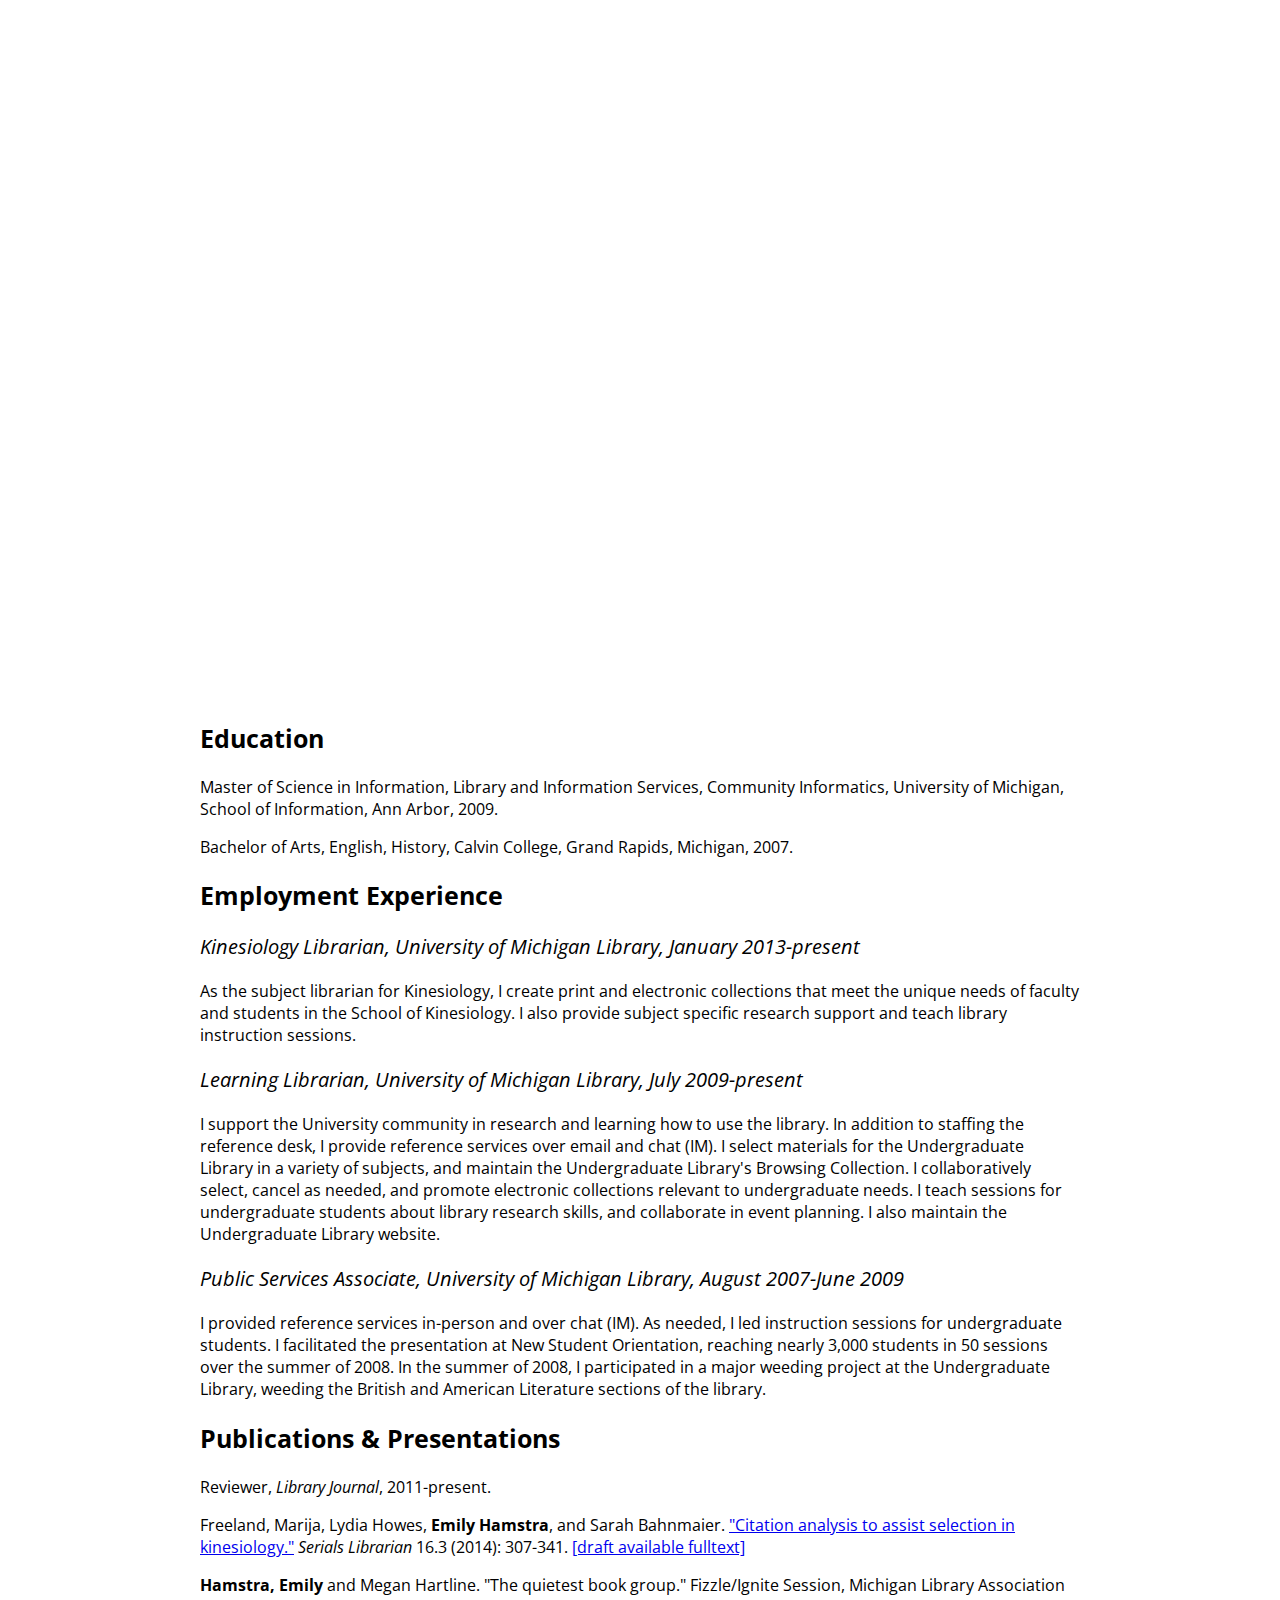
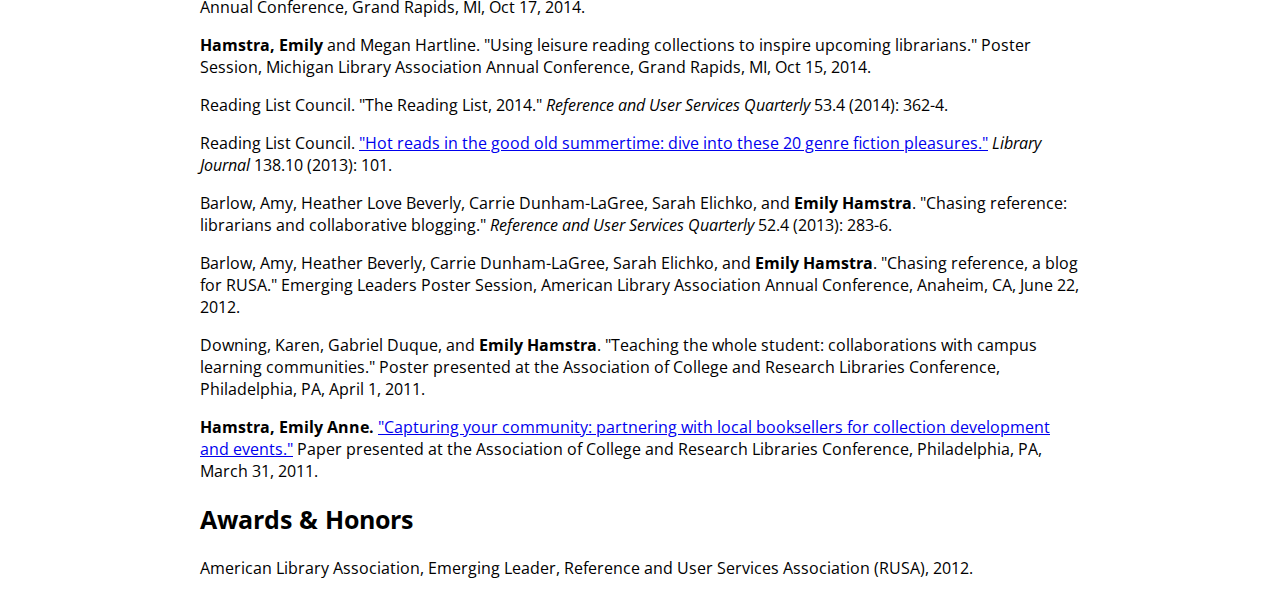
==== index.html @ 0c731fb3 "fix conflict" ====
<!DOCTYPE html>
<html lang="en">
  <head>
    <link rel='stylesheet' href='style.css'/>
    <link href='http://fonts.googleapis.com/css?family=Quicksand' rel='stylesheet' type='text/css'>
    <link href='http://fonts.googleapis.com/css?family=Open+Sans:400,800' rel='stylesheet' type='text/css'>
    <link rel="shortcut icon" href="favicon.ico" />
    <title>Emily Hamstra</title>
  </head>

  <body>
    <div class="jumbotron">
      <div class="name">
        <h1>Emily Hamstra</h1>
      </div>
      </div>
    </div>
  <div class="cv">
    <h2>Education</h2>
      <p>Master of Science in Information, Library and Information Services, Community Informatics, University of Michigan, School of Information, Ann Arbor, 2009.</p>
      <p>Bachelor of Arts, English, History, Calvin College, Grand Rapids, Michigan, 2007.</p>
    <h2>Employment Experience</h2>
      <h3><em>Kinesiology Librarian, University of Michigan Library, January 2013-present</em></h2>
        <p>As the subject librarian for Kinesiology, I create print and electronic collections that meet the unique needs of faculty and students in the School of Kinesiology. I also provide subject specific research support and teach library instruction sessions.</p>
      <h3><em>Learning Librarian, University of Michigan Library, July 2009-present</em></h2>
        <p>I support the University community in research and learning how to use the library. In addition to staffing the reference desk, I provide reference services over email and chat (IM). I select materials for the Undergraduate Library in a variety of subjects, and maintain the Undergraduate Library's Browsing Collection. I collaboratively select, cancel as needed, and promote electronic collections relevant to undergraduate needs. I teach sessions for undergraduate students about library research skills, and collaborate in event planning. I also maintain the Undergraduate Library website.</p>
      <h3><em>Public Services Associate, University of Michigan Library, August 2007-June 2009</em></h3>
        <p>I provided reference services in-person and over chat (IM). As needed, I led instruction sessions for undergraduate students. I facilitated the presentation at New Student Orientation, reaching nearly 3,000 students in 50 sessions over the summer of 2008. In the summer of 2008, I participated in a major weeding project at the Undergraduate Library, weeding the British and American Literature sections of the library.</p>

    <h2>Publications & Presentations</h2>
      <p>Reviewer, <em>Library Journal</em>, 2011-present.</p>
      <p>Freeland, Marija, Lydia Howes, <strong>Emily Hamstra</strong>, and Sarah Bahnmaier. <a href="http://www.tandfonline.com/doi/abs/10.1080/0361526X.2014.939327?journalCode=wser20#.VMr2yVXF9oE">"Citation analysis to assist selection in kinesiology."</a> <em>Serials Librarian</em> 16.3 (2014): 307-341. <a href="http://deepblue.lib.umich.edu/handle/2027.42/109724">[draft available fulltext]</a></p>
      <p><strong>Hamstra, Emily</strong> and Megan Hartline. "The quietest book group." Fizzle/Ignite Session, Michigan Library Association Annual Conference, Grand Rapids, MI, Oct 17, 2014.</p>
      <p><strong>Hamstra, Emily</strong> and Megan Hartline. "Using leisure reading collections to inspire upcoming librarians." Poster Session, Michigan Library Association Annual Conference, Grand Rapids, MI, Oct 15, 2014.</p>
      <p>Reading List Council. "The Reading List, 2014." <em>Reference and User Services Quarterly</em> 53.4 (2014): 362-4.
      <p>Reading List Council. <a href="http://reviews.libraryjournal.com/2013/05/books/genre-fiction/fiction-roundup-hot-reads-in-the-good-old-summertime-june-1-2013/"> "Hot reads in the good old summertime: dive into these 20 genre fiction pleasures."</a> <em>Library Journal</em> 138.10 (2013): 101.</p>
      <p>Barlow, Amy, Heather Love Beverly, Carrie Dunham-LaGree, Sarah Elichko, and <strong>Emily Hamstra</strong>. "Chasing reference: librarians and collaborative blogging." <em>Reference and User Services Quarterly</em> 52.4 (2013): 283-6.</p>
      <p>Barlow, Amy, Heather Beverly, Carrie Dunham-LaGree, Sarah Elichko, and <strong>Emily Hamstra</strong>. "Chasing reference, a blog for RUSA." Emerging Leaders Poster Session, American Library Association Annual Conference, Anaheim, CA, June 22, 2012.</p>
      <p>Downing, Karen, Gabriel Duque, and <strong>Emily Hamstra</strong>. "Teaching the whole student: collaborations with campus learning communities." Poster presented at the Association of College and Research Libraries Conference, Philadelphia, PA, April 1, 2011.</p>
      <p><strong>Hamstra, Emily Anne.</strong> <a href="http://www.ala.org/acrl/sites/ala.org.acrl/files/content/conferences/confsandpreconfs/national/2011/papers/capturing_community.pdf">"Capturing your community: partnering with local booksellers for collection development and events."</a> Paper presented at the Association of College and Research Libraries Conference, Philadelphia, PA, March 31, 2011.</p>

    <h2>Awards & Honors</h2>
      <p>American Library Association, Emerging Leader, Reference and User Services Association (RUSA), 2012.</p>

  </div>
  </body>
</html>
---- style.css ----
body {
  font-family: 'Open Sans', sans-serif;
  margin: 0px;
  padding: 0px;
}

.jumbotron {
  background-image: url('emilyhamstra.jpg');
  background-size: cover;
  background-repeat: no-repeat;
  height: 700px
}

.jumbotron h1 {
   font-family: 'Quicksand', sans-serif;
   font-size: 65px;
   font-weight: bold;
   color: white;
   padding-top: 220px;
   padding-left: 95px;
   margin-top: 0px;
}

.jumbotron a {
  font-family: 'Quicksand', sans-serif;
  text-decoration: none;
  color: white;
  font-size: 20px;
  padding-left: 260px;
}

.cv h1 {
  font-family: 'Quicksand', sans-serif;
  font-size: 35px;
  font-weight: bold;
}

.cv h2 {
  font-size: 25px;
  font-weight: bold;
}

.cv h3 {
  font-size: 20px;
  font-weight: normal;
}

.cv p {
  font-size: 16px;
  font-weight: normal;
}

.cv {
  padding-left: 200px;
  padding-right: 200px;
}

.cv li {

}
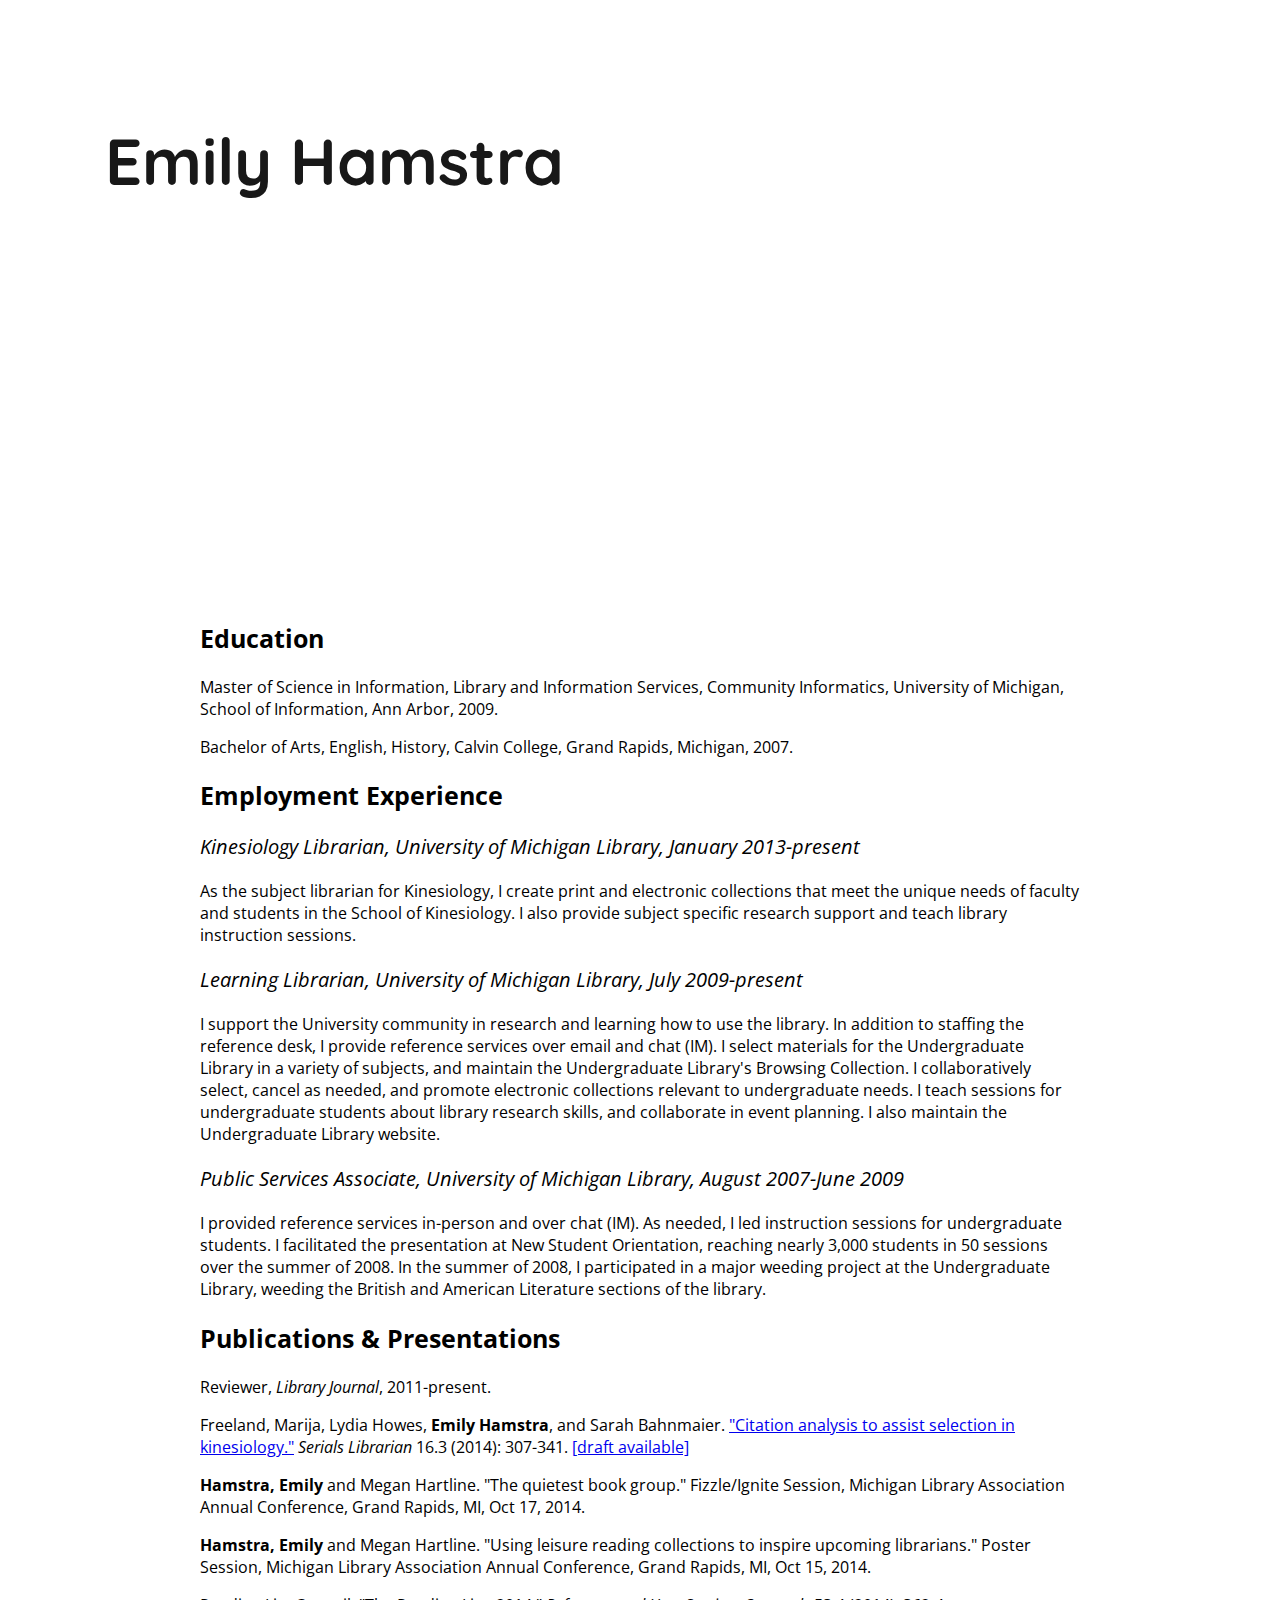
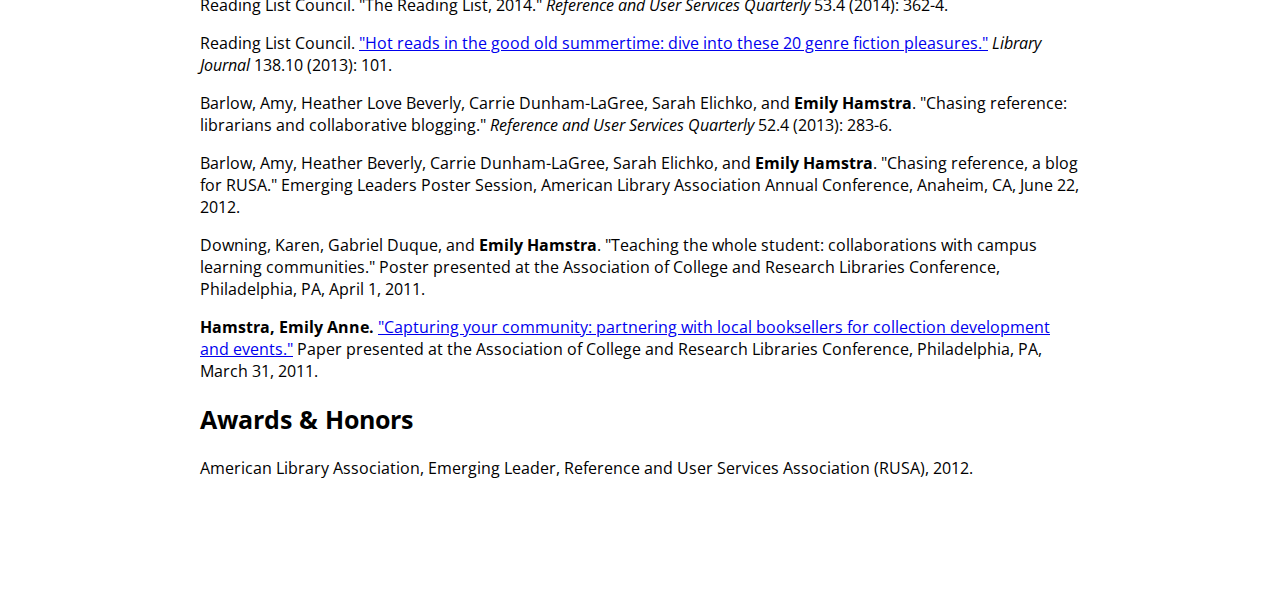
==== commit 124da6c7: "changed <em> to <i> and added <cite>" ====
--- a/index.html
+++ b/index.html
@@ -20,21 +20,21 @@
       <p>Master of Science in Information, Library and Information Services, Community Informatics, University of Michigan, School of Information, Ann Arbor, 2009.</p>
       <p>Bachelor of Arts, English, History, Calvin College, Grand Rapids, Michigan, 2007.</p>
     <h2>Employment Experience</h2>
-      <h3><em>Kinesiology Librarian, University of Michigan Library, January 2013-present</em></h2>
+      <h3><i>Kinesiology Librarian, University of Michigan Library, January 2013-present</i></h2>
         <p>As the subject librarian for Kinesiology, I create print and electronic collections that meet the unique needs of faculty and students in the School of Kinesiology. I also provide subject specific research support and teach library instruction sessions.</p>
-      <h3><em>Learning Librarian, University of Michigan Library, July 2009-present</em></h2>
+      <h3><i>Learning Librarian, University of Michigan Library, July 2009-present</i></h2>
         <p>I support the University community in research and learning how to use the library. In addition to staffing the reference desk, I provide reference services over email and chat (IM). I select materials for the Undergraduate Library in a variety of subjects, and maintain the Undergraduate Library's Browsing Collection. I collaboratively select, cancel as needed, and promote electronic collections relevant to undergraduate needs. I teach sessions for undergraduate students about library research skills, and collaborate in event planning. I also maintain the Undergraduate Library website.</p>
-      <h3><em>Public Services Associate, University of Michigan Library, August 2007-June 2009</em></h3>
+      <h3><i>Public Services Associate, University of Michigan Library, August 2007-June 2009</i></h3>
         <p>I provided reference services in-person and over chat (IM). As needed, I led instruction sessions for undergraduate students. I facilitated the presentation at New Student Orientation, reaching nearly 3,000 students in 50 sessions over the summer of 2008. In the summer of 2008, I participated in a major weeding project at the Undergraduate Library, weeding the British and American Literature sections of the library.</p>
 
     <h2>Publications & Presentations</h2>
-      <p>Reviewer, <em>Library Journal</em>, 2011-present.</p>
-      <p>Freeland, Marija, Lydia Howes, <strong>Emily Hamstra</strong>, and Sarah Bahnmaier. <a href="http://www.tandfonline.com/doi/abs/10.1080/0361526X.2014.939327?journalCode=wser20#.VMr2yVXF9oE">"Citation analysis to assist selection in kinesiology."</a> <em>Serials Librarian</em> 16.3 (2014): 307-341. <a href="http://deepblue.lib.umich.edu/handle/2027.42/109724">[draft available fulltext]</a></p>
+      <p>Reviewer, <cite>Library Journal</cite>, 2011-present.</p>
+      <p>Freeland, Marija, Lydia Howes, <strong>Emily Hamstra</strong>, and Sarah Bahnmaier. <a href="http://www.tandfonline.com/doi/abs/10.1080/0361526X.2014.939327?journalCode=wser20#.VMr2yVXF9oE">"Citation analysis to assist selection in kinesiology."</a> <cite>Serials Librarian</cite> 16.3 (2014): 307-341. <a href="http://deepblue.lib.umich.edu/handle/2027.42/109724">[draft available]</a></p>
       <p><strong>Hamstra, Emily</strong> and Megan Hartline. "The quietest book group." Fizzle/Ignite Session, Michigan Library Association Annual Conference, Grand Rapids, MI, Oct 17, 2014.</p>
       <p><strong>Hamstra, Emily</strong> and Megan Hartline. "Using leisure reading collections to inspire upcoming librarians." Poster Session, Michigan Library Association Annual Conference, Grand Rapids, MI, Oct 15, 2014.</p>
-      <p>Reading List Council. "The Reading List, 2014." <em>Reference and User Services Quarterly</em> 53.4 (2014): 362-4.
-      <p>Reading List Council. <a href="http://reviews.libraryjournal.com/2013/05/books/genre-fiction/fiction-roundup-hot-reads-in-the-good-old-summertime-june-1-2013/"> "Hot reads in the good old summertime: dive into these 20 genre fiction pleasures."</a> <em>Library Journal</em> 138.10 (2013): 101.</p>
-      <p>Barlow, Amy, Heather Love Beverly, Carrie Dunham-LaGree, Sarah Elichko, and <strong>Emily Hamstra</strong>. "Chasing reference: librarians and collaborative blogging." <em>Reference and User Services Quarterly</em> 52.4 (2013): 283-6.</p>
+      <p>Reading List Council. "The Reading List, 2014." <cite>Reference and User Services Quarterly</cite> 53.4 (2014): 362-4.
+      <p>Reading List Council. <a href="http://reviews.libraryjournal.com/2013/05/books/genre-fiction/fiction-roundup-hot-reads-in-the-good-old-summertime-june-1-2013/"> "Hot reads in the good old summertime: dive into these 20 genre fiction pleasures."</a> <cite>Library Journal</cite> 138.10 (2013): 101.</p>
+      <p>Barlow, Amy, Heather Love Beverly, Carrie Dunham-LaGree, Sarah Elichko, and <strong>Emily Hamstra</strong>. "Chasing reference: librarians and collaborative blogging." <cite>Reference and User Services Quarterly</cite> 52.4 (2013): 283-6.</p>
       <p>Barlow, Amy, Heather Beverly, Carrie Dunham-LaGree, Sarah Elichko, and <strong>Emily Hamstra</strong>. "Chasing reference, a blog for RUSA." Emerging Leaders Poster Session, American Library Association Annual Conference, Anaheim, CA, June 22, 2012.</p>
       <p>Downing, Karen, Gabriel Duque, and <strong>Emily Hamstra</strong>. "Teaching the whole student: collaborations with campus learning communities." Poster presented at the Association of College and Research Libraries Conference, Philadelphia, PA, April 1, 2011.</p>
       <p><strong>Hamstra, Emily Anne.</strong> <a href="http://www.ala.org/acrl/sites/ala.org.acrl/files/content/conferences/confsandpreconfs/national/2011/papers/capturing_community.pdf">"Capturing your community: partnering with local booksellers for collection development and events."</a> Paper presented at the Association of College and Research Libraries Conference, Philadelphia, PA, March 31, 2011.</p>
--- a/style.css
+++ b/style.css
@@ -5,28 +5,29 @@
 }
 
 .jumbotron {
-  background-image: url('emilyhamstra.jpg');
+  background-image: url('winteremily2.jpg');
   background-size: cover;
   background-repeat: no-repeat;
-  height: 700px
+  height: 600px;
+  overflow:auto;
 }
 
-.jumbotron h1 {
-   font-family: 'Quicksand', sans-serif;
-   font-size: 65px;
-   font-weight: bold;
-   color: white;
-   padding-top: 220px;
-   padding-left: 95px;
-   margin-top: 0px;
+.jumbotron .name h1 {
+    font-family: 'Quicksand', sans-serif;
+    font-size: 65px;
+    font-weight: bold;
+    color:#181818;
+    padding-left: 105px;
+    margin:0px;
+    background:rgba(255, 255, 255, 0.5);
+
 }
 
-.jumbotron a {
-  font-family: 'Quicksand', sans-serif;
-  text-decoration: none;
-  color: white;
-  font-size: 20px;
-  padding-left: 260px;
+
+.jumbotron .name {
+  padding-top:0px;
+  margin-top: 120px;
+  width: 700px;
 }
 
 .cv h1 {
@@ -53,6 +54,7 @@
 .cv {
   padding-left: 200px;
   padding-right: 200px;
+  padding-bottom: 100px;
 }
 
 .cv li {
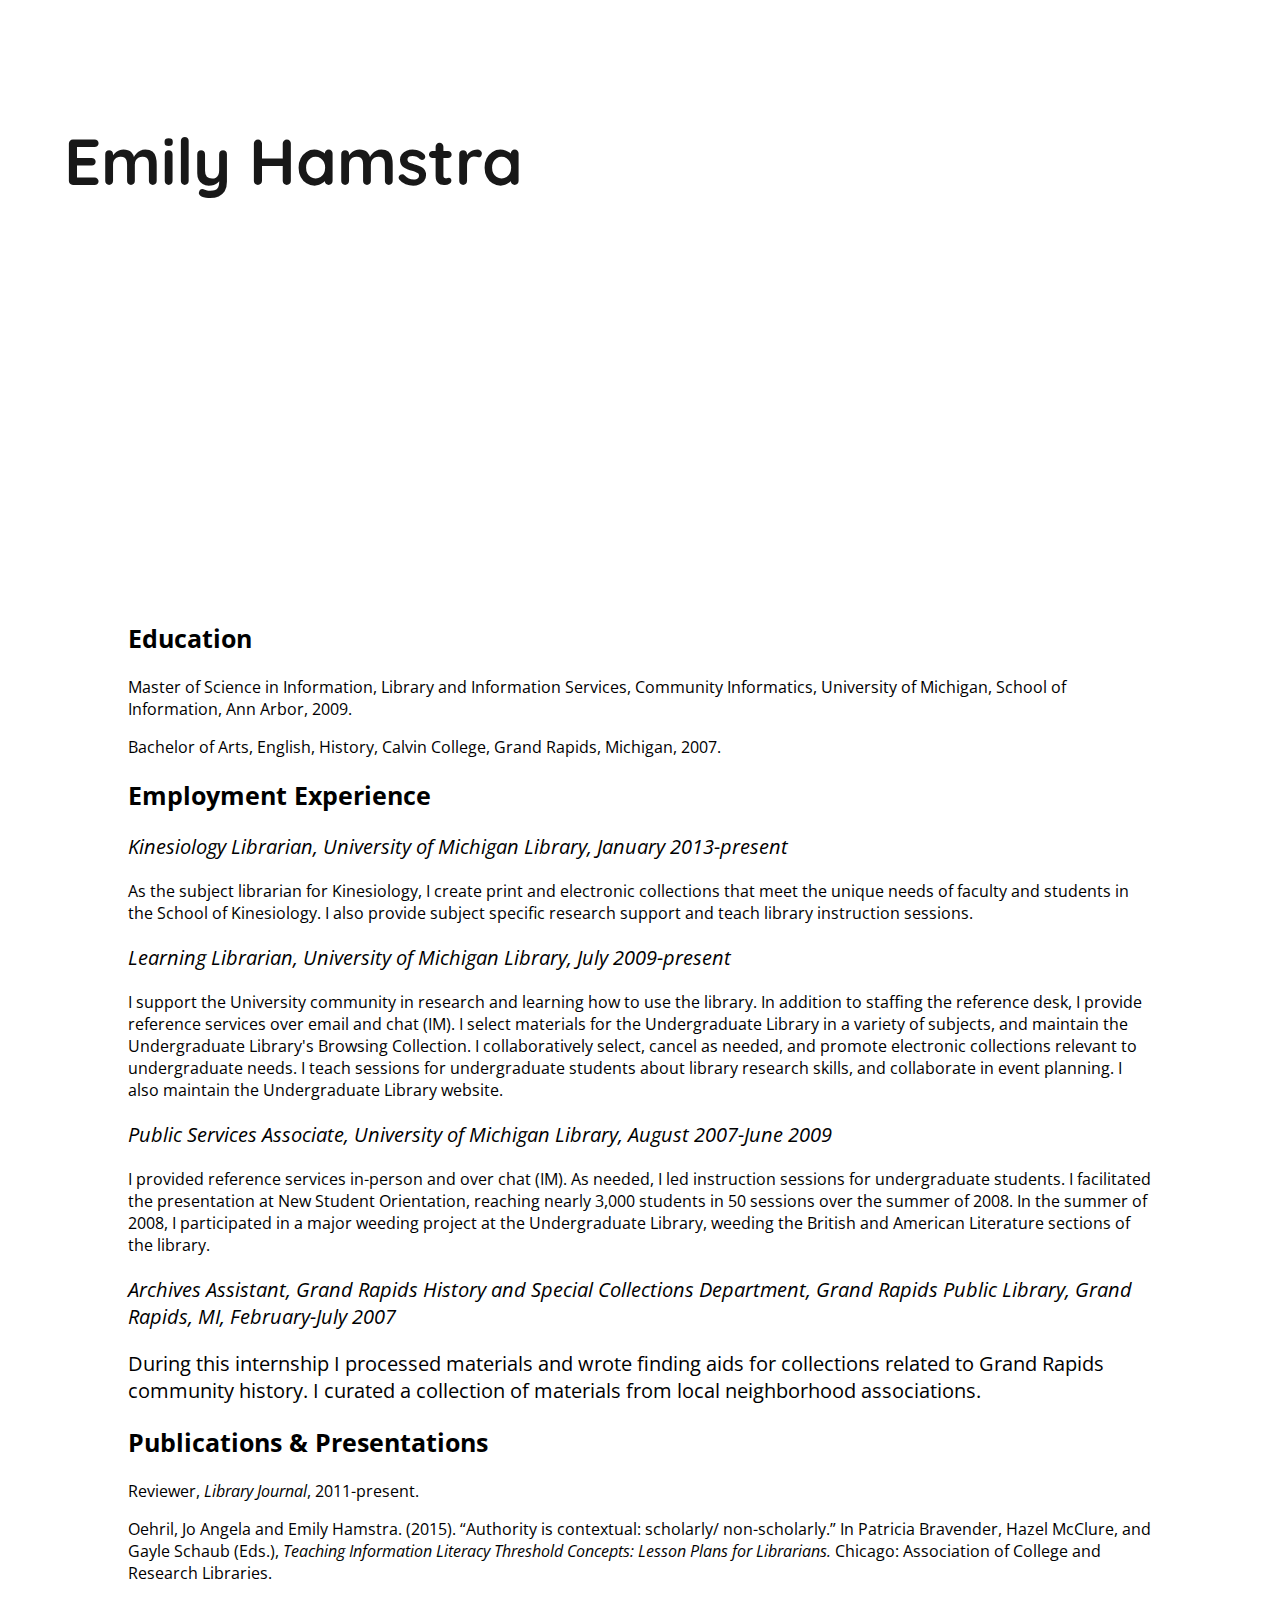
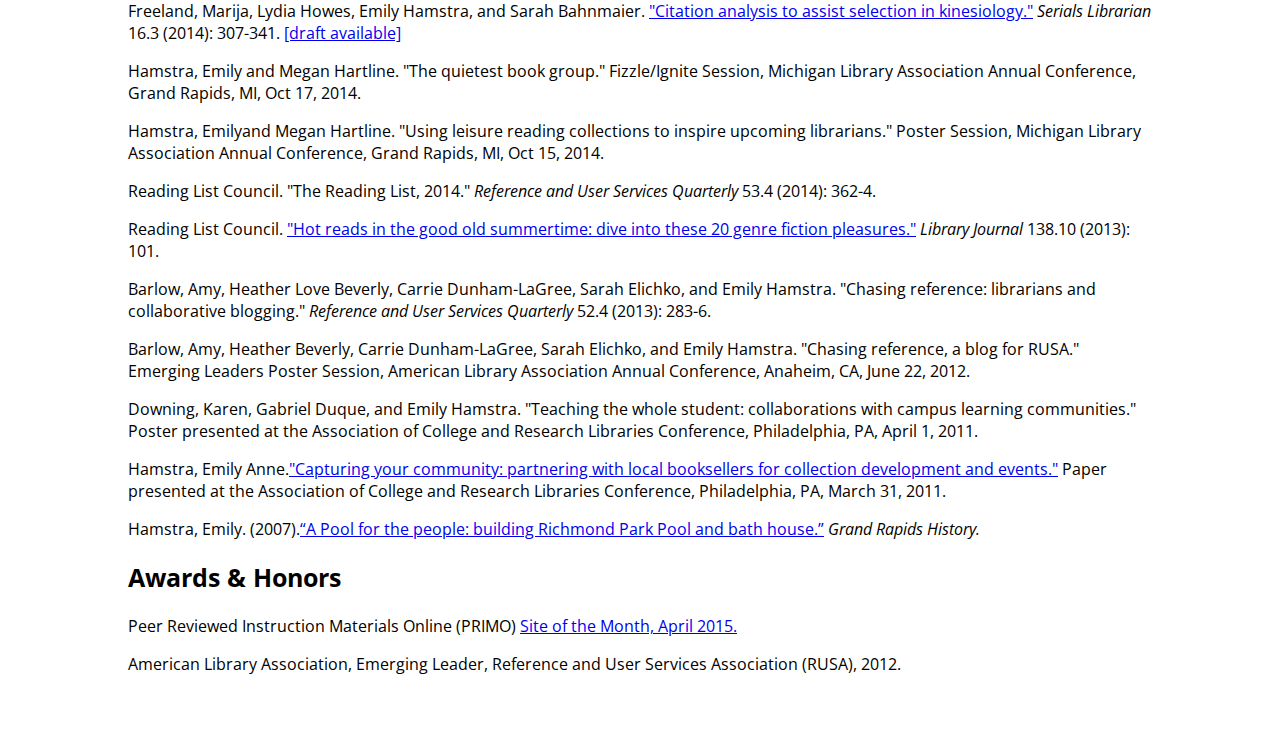
==== commit 7579fa8a: "update" ====
--- a/index.html
+++ b/index.html
@@ -6,6 +6,7 @@
     <link href='http://fonts.googleapis.com/css?family=Open+Sans:400,800' rel='stylesheet' type='text/css'>
     <link rel="shortcut icon" href="favicon.ico" />
     <title>Emily Hamstra</title>
+    <meta name="description" content="Emily Hamstra is Learning Librarian and Kinesiology Librarian at the University of Michigan Library."/>
   </head>
 
   <body>
@@ -26,22 +27,39 @@
         <p>I support the University community in research and learning how to use the library. In addition to staffing the reference desk, I provide reference services over email and chat (IM). I select materials for the Undergraduate Library in a variety of subjects, and maintain the Undergraduate Library's Browsing Collection. I collaboratively select, cancel as needed, and promote electronic collections relevant to undergraduate needs. I teach sessions for undergraduate students about library research skills, and collaborate in event planning. I also maintain the Undergraduate Library website.</p>
       <h3><i>Public Services Associate, University of Michigan Library, August 2007-June 2009</i></h3>
         <p>I provided reference services in-person and over chat (IM). As needed, I led instruction sessions for undergraduate students. I facilitated the presentation at New Student Orientation, reaching nearly 3,000 students in 50 sessions over the summer of 2008. In the summer of 2008, I participated in a major weeding project at the Undergraduate Library, weeding the British and American Literature sections of the library.</p>
+      <h3><i>Archives Assistant, Grand Rapids History and Special Collections Department, Grand Rapids Public Library, Grand Rapids, MI, February-July 2007</i>
+        <p>During this internship I processed materials and wrote finding aids for collections related to Grand Rapids community history. I curated a collection of materials from local neighborhood associations.</p>
 
     <h2>Publications & Presentations</h2>
       <p>Reviewer, <cite>Library Journal</cite>, 2011-present.</p>
-      <p>Freeland, Marija, Lydia Howes, <strong>Emily Hamstra</strong>, and Sarah Bahnmaier. <a href="http://www.tandfonline.com/doi/abs/10.1080/0361526X.2014.939327?journalCode=wser20#.VMr2yVXF9oE">"Citation analysis to assist selection in kinesiology."</a> <cite>Serials Librarian</cite> 16.3 (2014): 307-341. <a href="http://deepblue.lib.umich.edu/handle/2027.42/109724">[draft available]</a></p>
-      <p><strong>Hamstra, Emily</strong> and Megan Hartline. "The quietest book group." Fizzle/Ignite Session, Michigan Library Association Annual Conference, Grand Rapids, MI, Oct 17, 2014.</p>
-      <p><strong>Hamstra, Emily</strong> and Megan Hartline. "Using leisure reading collections to inspire upcoming librarians." Poster Session, Michigan Library Association Annual Conference, Grand Rapids, MI, Oct 15, 2014.</p>
+      <p>Oehril, Jo Angela and Emily Hamstra. (2015). “Authority is contextual: scholarly/ non-scholarly.” In Patricia Bravender, Hazel McClure, and Gayle Schaub (Eds.), <cite>Teaching Information Literacy Threshold Concepts: Lesson Plans for Librarians.</cite> Chicago: Association of College and Research Libraries.</p>
+      <p>Freeland, Marija, Lydia Howes, Emily Hamstra, and Sarah Bahnmaier. <a href="http://www.tandfonline.com/doi/abs/10.1080/0361526X.2014.939327?journalCode=wser20#.VMr2yVXF9oE">"Citation analysis to assist selection in kinesiology."</a> <cite>Serials Librarian</cite> 16.3 (2014): 307-341. <a href="http://deepblue.lib.umich.edu/handle/2027.42/109724">[draft available]</a></p>
+      <p>Hamstra, Emily and Megan Hartline. "The quietest book group." Fizzle/Ignite Session, Michigan Library Association Annual Conference, Grand Rapids, MI, Oct 17, 2014.</p>
+      <p>Hamstra, Emilyand Megan Hartline. "Using leisure reading collections to inspire upcoming librarians." Poster Session, Michigan Library Association Annual Conference, Grand Rapids, MI, Oct 15, 2014.</p>
       <p>Reading List Council. "The Reading List, 2014." <cite>Reference and User Services Quarterly</cite> 53.4 (2014): 362-4.
       <p>Reading List Council. <a href="http://reviews.libraryjournal.com/2013/05/books/genre-fiction/fiction-roundup-hot-reads-in-the-good-old-summertime-june-1-2013/"> "Hot reads in the good old summertime: dive into these 20 genre fiction pleasures."</a> <cite>Library Journal</cite> 138.10 (2013): 101.</p>
-      <p>Barlow, Amy, Heather Love Beverly, Carrie Dunham-LaGree, Sarah Elichko, and <strong>Emily Hamstra</strong>. "Chasing reference: librarians and collaborative blogging." <cite>Reference and User Services Quarterly</cite> 52.4 (2013): 283-6.</p>
-      <p>Barlow, Amy, Heather Beverly, Carrie Dunham-LaGree, Sarah Elichko, and <strong>Emily Hamstra</strong>. "Chasing reference, a blog for RUSA." Emerging Leaders Poster Session, American Library Association Annual Conference, Anaheim, CA, June 22, 2012.</p>
-      <p>Downing, Karen, Gabriel Duque, and <strong>Emily Hamstra</strong>. "Teaching the whole student: collaborations with campus learning communities." Poster presented at the Association of College and Research Libraries Conference, Philadelphia, PA, April 1, 2011.</p>
-      <p><strong>Hamstra, Emily Anne.</strong> <a href="http://www.ala.org/acrl/sites/ala.org.acrl/files/content/conferences/confsandpreconfs/national/2011/papers/capturing_community.pdf">"Capturing your community: partnering with local booksellers for collection development and events."</a> Paper presented at the Association of College and Research Libraries Conference, Philadelphia, PA, March 31, 2011.</p>
+      <p>Barlow, Amy, Heather Love Beverly, Carrie Dunham-LaGree, Sarah Elichko, and Emily Hamstra. "Chasing reference: librarians and collaborative blogging." <cite>Reference and User Services Quarterly</cite> 52.4 (2013): 283-6.</p>
+      <p>Barlow, Amy, Heather Beverly, Carrie Dunham-LaGree, Sarah Elichko, and Emily Hamstra. "Chasing reference, a blog for RUSA." Emerging Leaders Poster Session, American Library Association Annual Conference, Anaheim, CA, June 22, 2012.</p>
+      <p>Downing, Karen, Gabriel Duque, and Emily Hamstra. "Teaching the whole student: collaborations with campus learning communities." Poster presented at the Association of College and Research Libraries Conference, Philadelphia, PA, April 1, 2011.</p>
+      <p>Hamstra, Emily Anne.<a href="http://www.ala.org/acrl/sites/ala.org.acrl/files/content/conferences/confsandpreconfs/national/2011/papers/capturing_community.pdf">"Capturing your community: partnering with local booksellers for collection development and events."</a> Paper presented at the Association of College and Research Libraries Conference, Philadelphia, PA, March 31, 2011.</p>
+      <p>Hamstra, Emily. (2007).<a href="http://www.historygrandrapids.org/photoessay/1662">“A Pool for the people: building Richmond Park Pool and bath house.”</a> <cite>Grand Rapids History.</cite>
 
     <h2>Awards & Honors</h2>
+      <p>Peer Reviewed Instruction Materials Online (PRIMO) <a href="http://www.ala.org/acrl/aboutacrl/directoryofleadership/sections/is/iswebsite/projpubs/primo/site/2015april">Site of the Month, April 2015.</a></p>
       <p>American Library Association, Emerging Leader, Reference and User Services Association (RUSA), 2012.</p>
 
   </div>
+  <!-- Google Analytics -->
+  <script>
+  (function(i,s,o,g,r,a,m){i['GoogleAnalyticsObject']=r;i[r]=i[r]||function(){
+  (i[r].q=i[r].q||[]).push(arguments)},i[r].l=1*new Date();a=s.createElement(o),
+  m=s.getElementsByTagName(o)[0];a.async=1;a.src=g;m.parentNode.insertBefore(a,m)
+  })(window,document,'script','//www.google-analytics.com/analytics.js','ga');
+
+  ga('create', 'UA-59330609-1', 'auto');
+  ga('require', 'linkid', 'linkid.js');
+  ga('send', 'pageview');
+
+</script>
   </body>
 </html>
--- a/style.css
+++ b/style.css
@@ -6,19 +6,20 @@
 
 .jumbotron {
   background-image: url('winteremily2.jpg');
-  background-size: cover;
+  background-size: 100%;
   background-repeat: no-repeat;
-  height: 600px;
+  height: 600px;/*600px works best*/
+  width: cover; /*width 100%*/
   overflow:auto;
 }
 
 .jumbotron .name h1 {
     font-family: 'Quicksand', sans-serif;
-    font-size: 65px;
+    font-size: 4.063em;
     font-weight: bold;
     color:#181818;
-    padding-left: 105px;
-    margin:0px;
+    padding-left: 10%; /* 105px*/
+    margin:0;
     background:rgba(255, 255, 255, 0.5);
 
 }
@@ -27,36 +28,44 @@
 .jumbotron .name {
   padding-top:0px;
   margin-top: 120px;
-  width: 700px;
+  width: 50%;
 }
 
 .cv h1 {
   font-family: 'Quicksand', sans-serif;
-  font-size: 35px;
+  font-size: 2.188em;
   font-weight: bold;
 }
 
 .cv h2 {
-  font-size: 25px;
+  font-size: 1.563em;
   font-weight: bold;
 }
 
 .cv h3 {
-  font-size: 20px;
+  font-size: 1.250em;
   font-weight: normal;
 }
 
 .cv p {
-  font-size: 16px;
+  font-size: 1em;
   font-weight: normal;
 }
 
 .cv {
-  padding-left: 200px;
-  padding-right: 200px;
-  padding-bottom: 100px;
+  padding-left: 10%;
+  padding-right: 10%;
+  padding-bottom: 5%;
 }
 
-.cv li {
 
+/*iphone 6*/
+@media screen and (max-width: 667px) {
+
+  .jumbotron {
+    width: 100%;
+    height: 100%
+  }
 }
+
+/*tablet*/
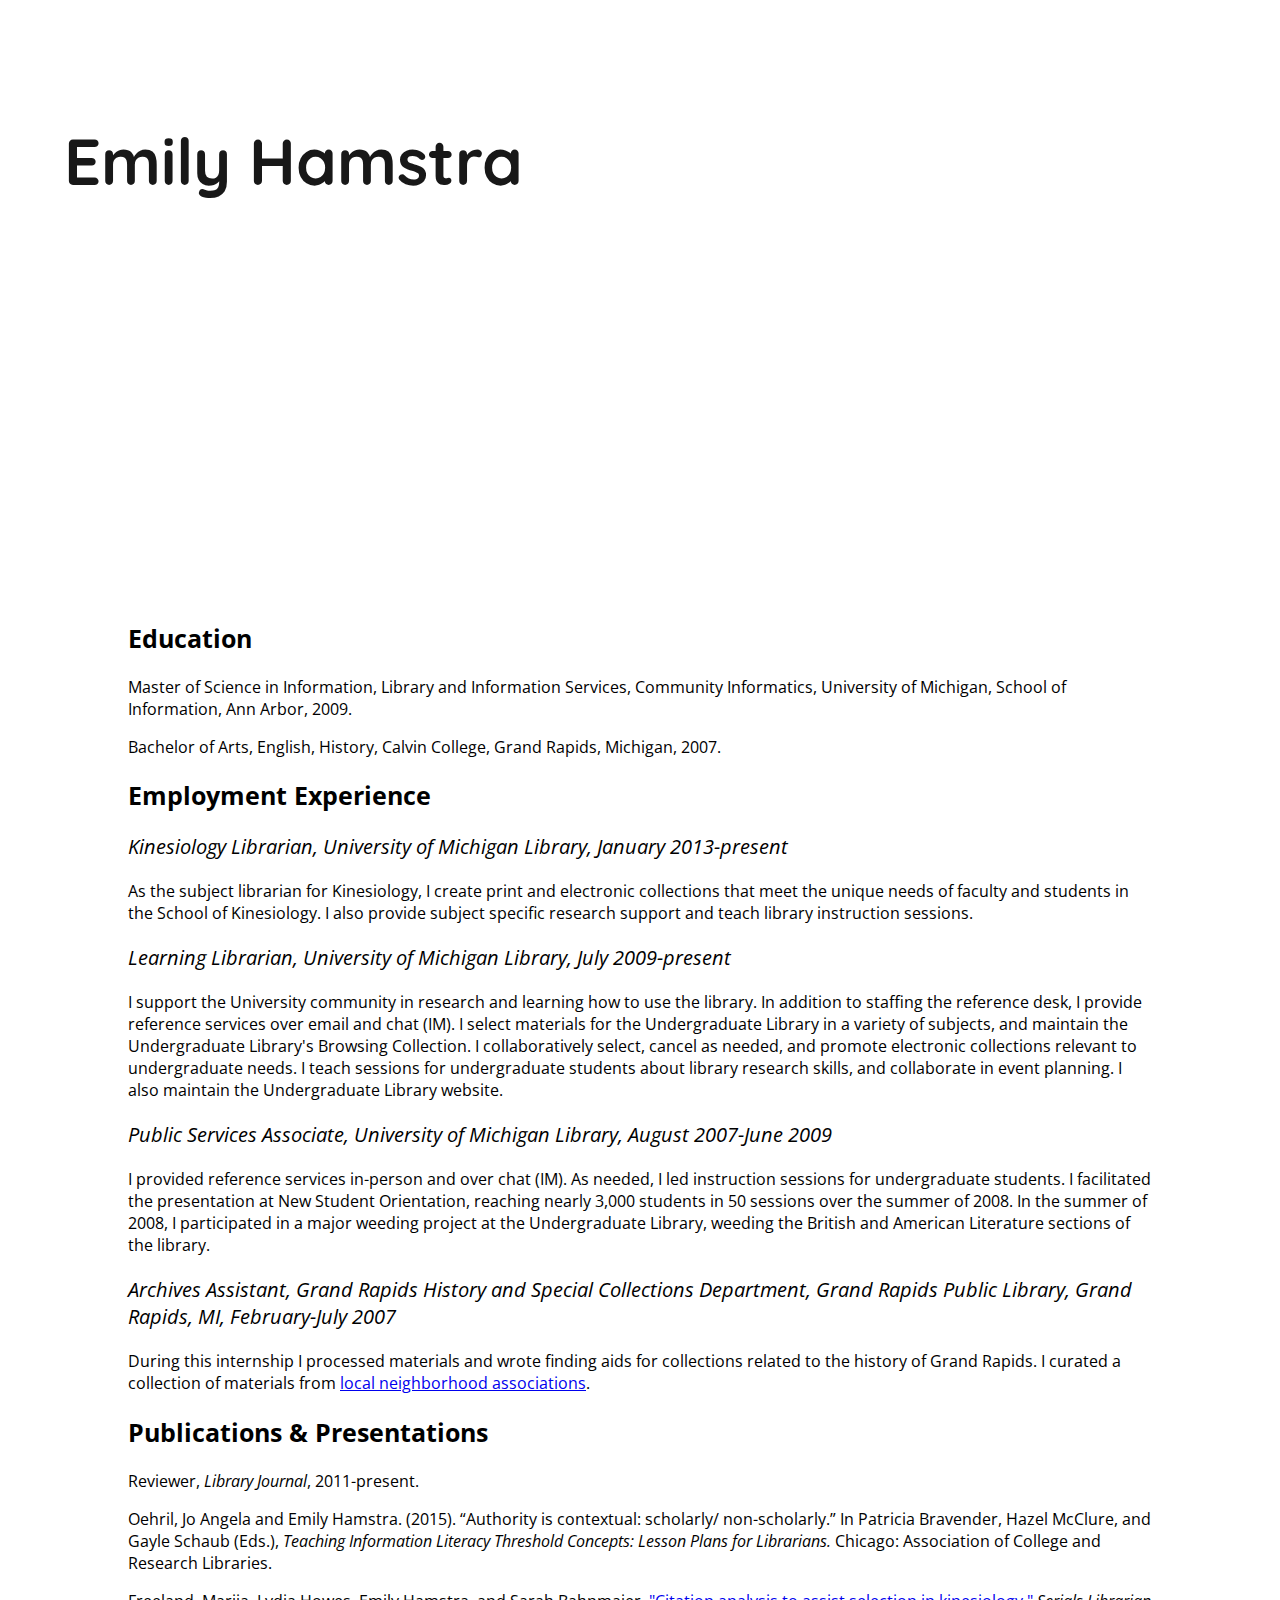
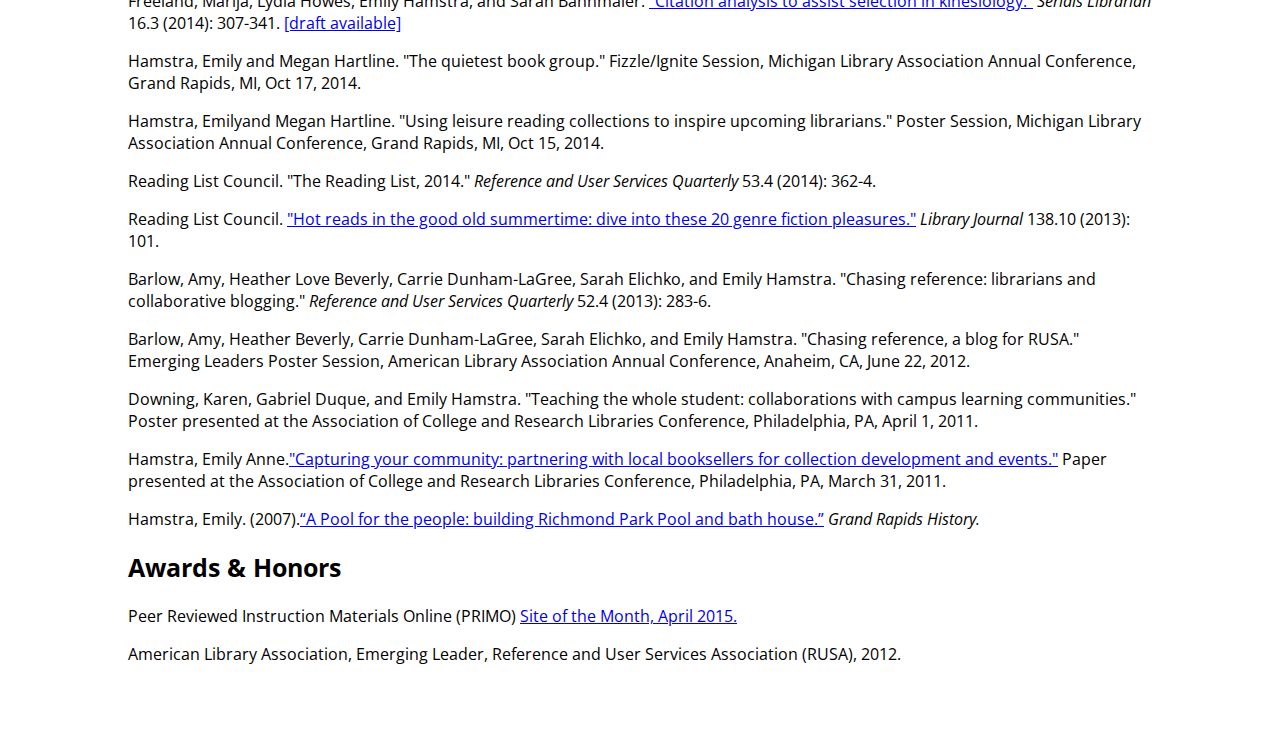
==== commit ded08fb6: "GRPL Update" ====
--- a/index.html
+++ b/index.html
@@ -27,8 +27,8 @@
         <p>I support the University community in research and learning how to use the library. In addition to staffing the reference desk, I provide reference services over email and chat (IM). I select materials for the Undergraduate Library in a variety of subjects, and maintain the Undergraduate Library's Browsing Collection. I collaboratively select, cancel as needed, and promote electronic collections relevant to undergraduate needs. I teach sessions for undergraduate students about library research skills, and collaborate in event planning. I also maintain the Undergraduate Library website.</p>
       <h3><i>Public Services Associate, University of Michigan Library, August 2007-June 2009</i></h3>
         <p>I provided reference services in-person and over chat (IM). As needed, I led instruction sessions for undergraduate students. I facilitated the presentation at New Student Orientation, reaching nearly 3,000 students in 50 sessions over the summer of 2008. In the summer of 2008, I participated in a major weeding project at the Undergraduate Library, weeding the British and American Literature sections of the library.</p>
-      <h3><i>Archives Assistant, Grand Rapids History and Special Collections Department, Grand Rapids Public Library, Grand Rapids, MI, February-July 2007</i>
-        <p>During this internship I processed materials and wrote finding aids for collections related to Grand Rapids community history. I curated a collection of materials from local neighborhood associations.</p>
+      <h3><i>Archives Assistant, Grand Rapids History and Special Collections Department, Grand Rapids Public Library, Grand Rapids, MI, February-July 2007</i></h3>
+        <p>During this internship I processed materials and wrote finding aids for collections related to the history of Grand Rapids. I curated a collection of materials from <a href="http://grplpedia.grpl.org/wiki/images/f/f9/252.pdf">local neighborhood associations</a>.</p>
 
     <h2>Publications & Presentations</h2>
       <p>Reviewer, <cite>Library Journal</cite>, 2011-present.</p>
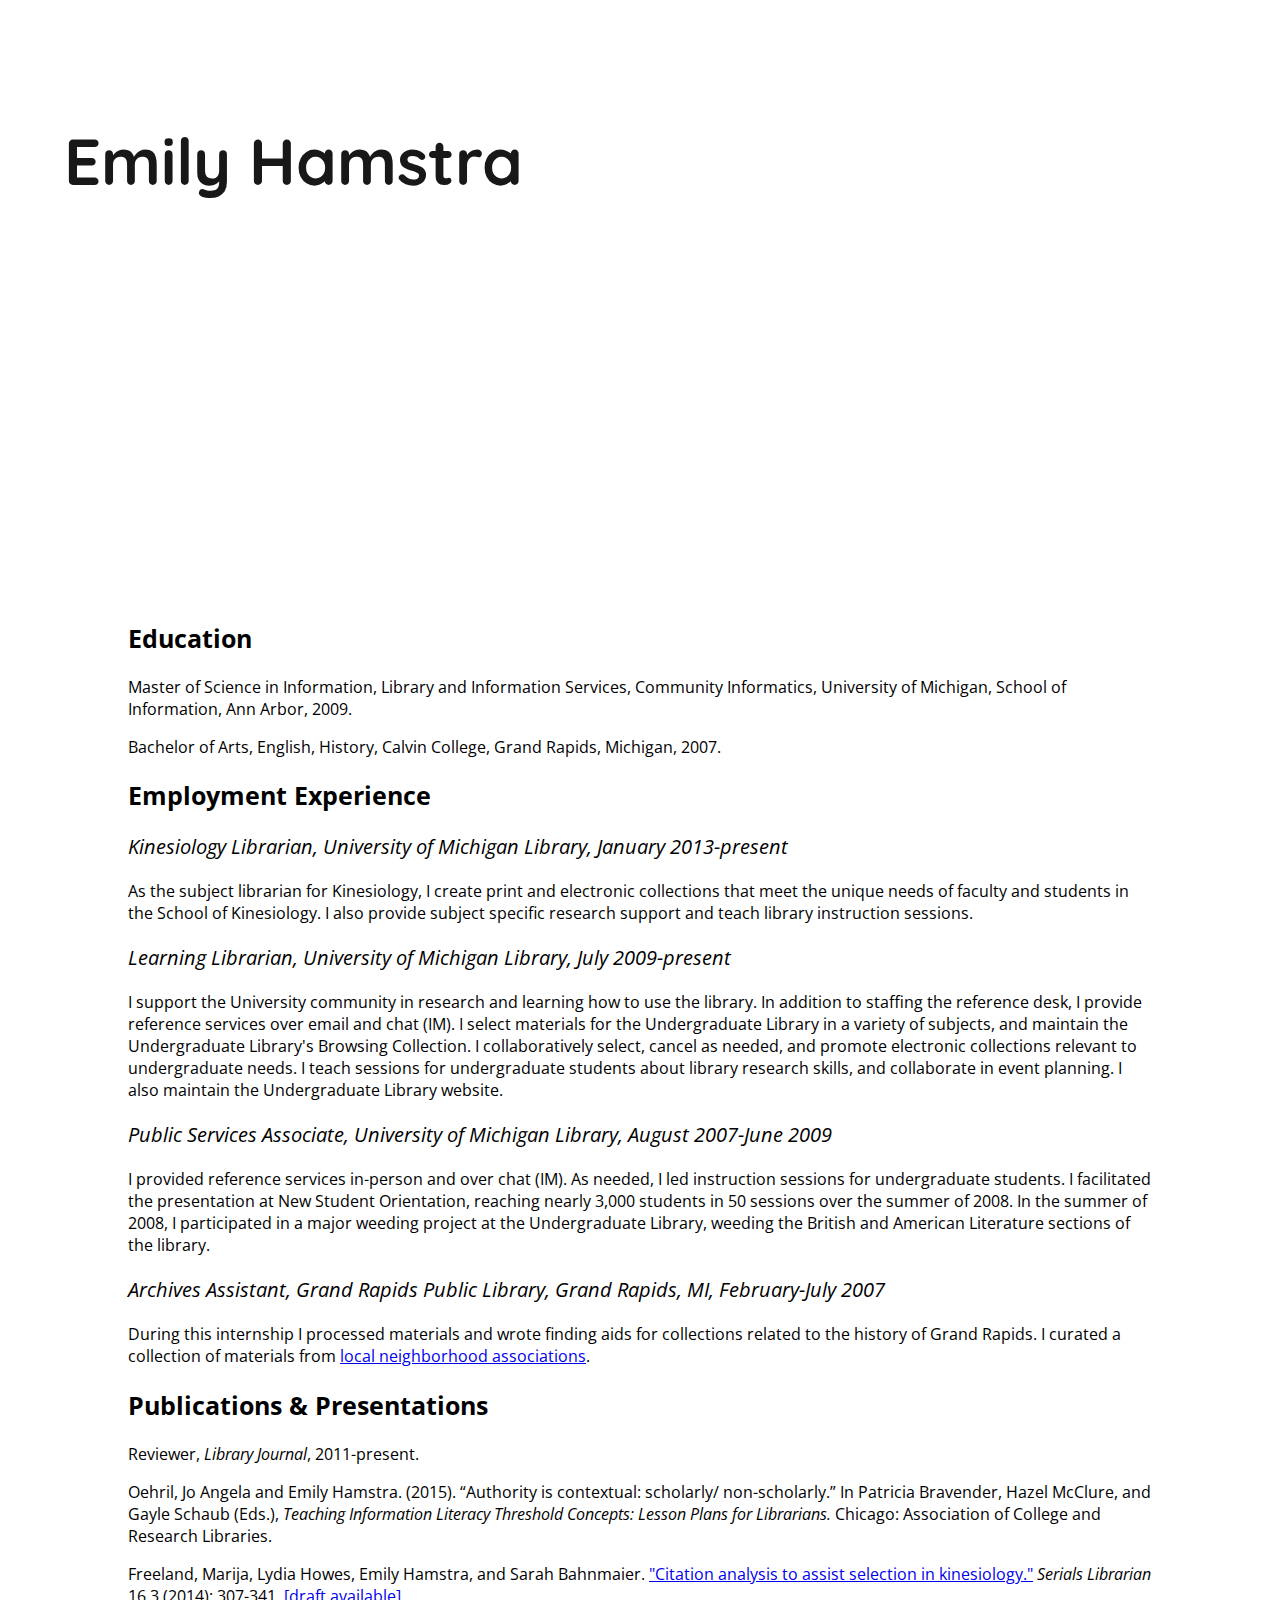
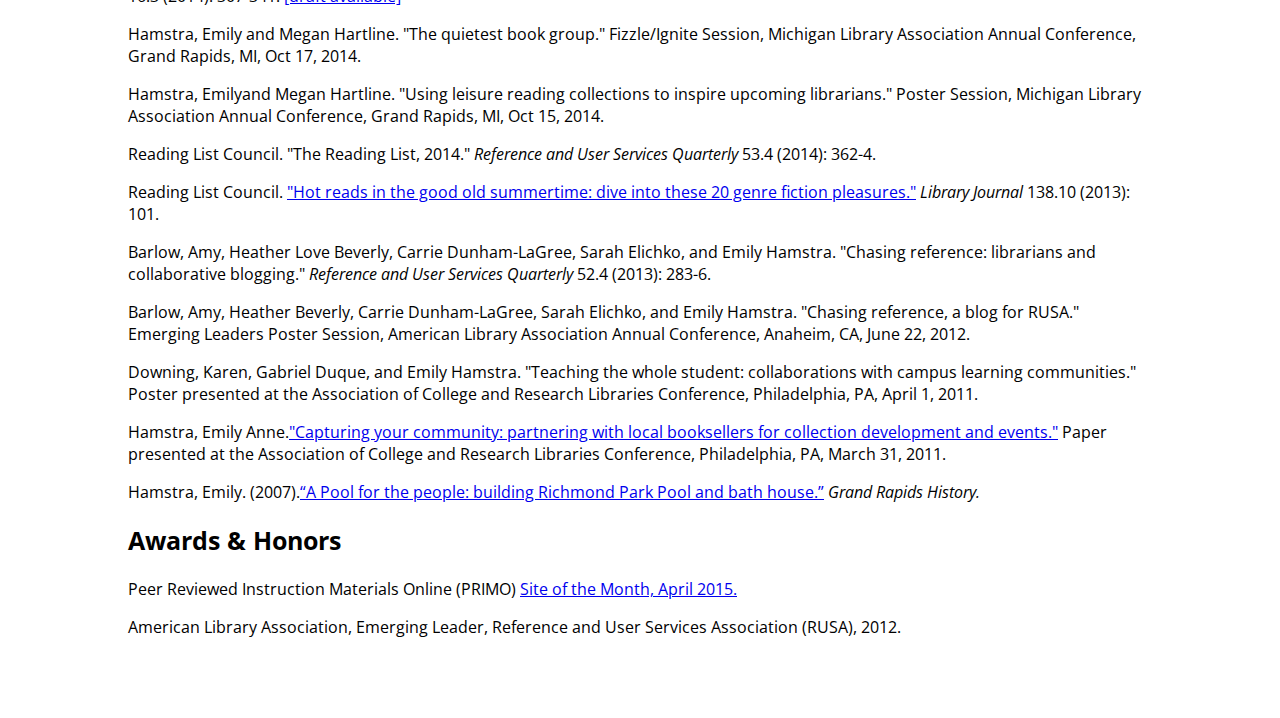
==== commit 616c4234: "GRPL" ====
--- a/index.html
+++ b/index.html
@@ -27,7 +27,7 @@
         <p>I support the University community in research and learning how to use the library. In addition to staffing the reference desk, I provide reference services over email and chat (IM). I select materials for the Undergraduate Library in a variety of subjects, and maintain the Undergraduate Library's Browsing Collection. I collaboratively select, cancel as needed, and promote electronic collections relevant to undergraduate needs. I teach sessions for undergraduate students about library research skills, and collaborate in event planning. I also maintain the Undergraduate Library website.</p>
       <h3><i>Public Services Associate, University of Michigan Library, August 2007-June 2009</i></h3>
         <p>I provided reference services in-person and over chat (IM). As needed, I led instruction sessions for undergraduate students. I facilitated the presentation at New Student Orientation, reaching nearly 3,000 students in 50 sessions over the summer of 2008. In the summer of 2008, I participated in a major weeding project at the Undergraduate Library, weeding the British and American Literature sections of the library.</p>
-      <h3><i>Archives Assistant, Grand Rapids History and Special Collections Department, Grand Rapids Public Library, Grand Rapids, MI, February-July 2007</i></h3>
+      <h3><i>Archives Assistant, Grand Rapids Public Library, Grand Rapids, MI, February-July 2007</i></h3>
         <p>During this internship I processed materials and wrote finding aids for collections related to the history of Grand Rapids. I curated a collection of materials from <a href="http://grplpedia.grpl.org/wiki/images/f/f9/252.pdf">local neighborhood associations</a>.</p>
 
     <h2>Publications & Presentations</h2>
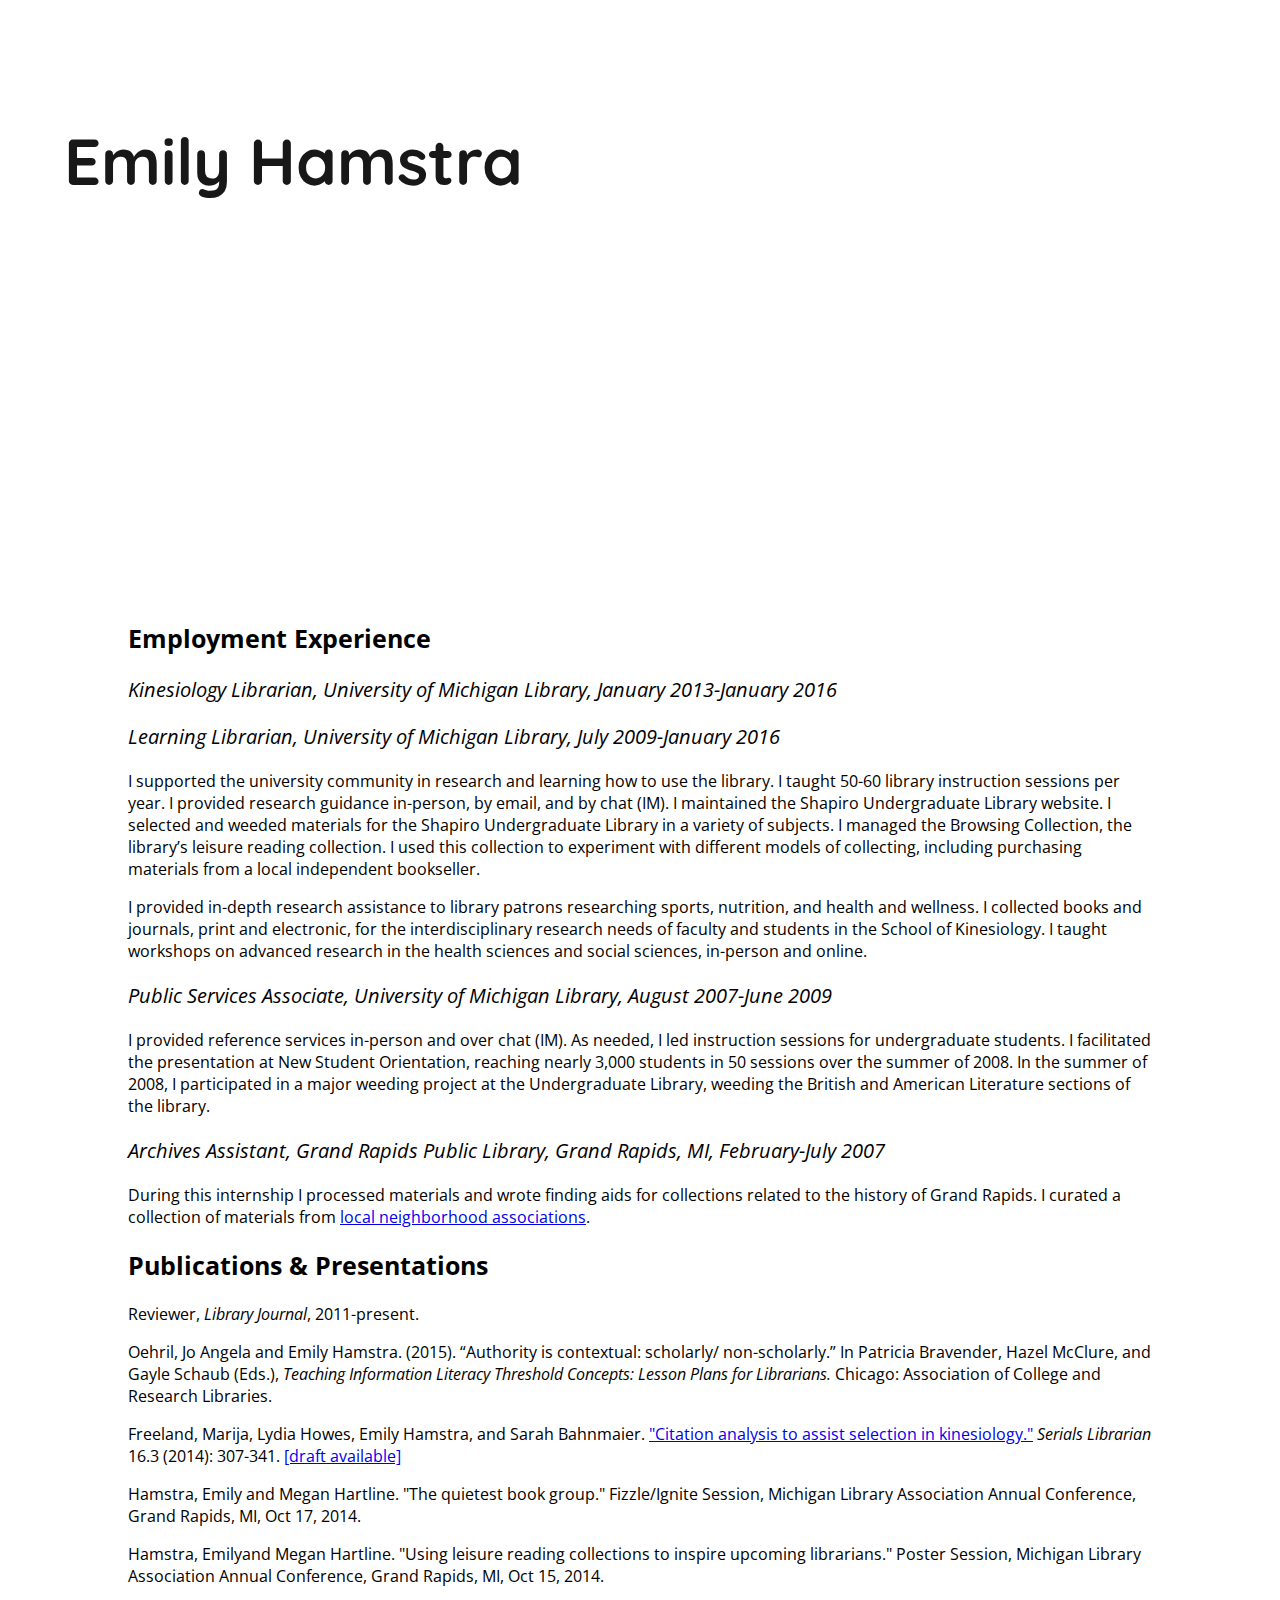
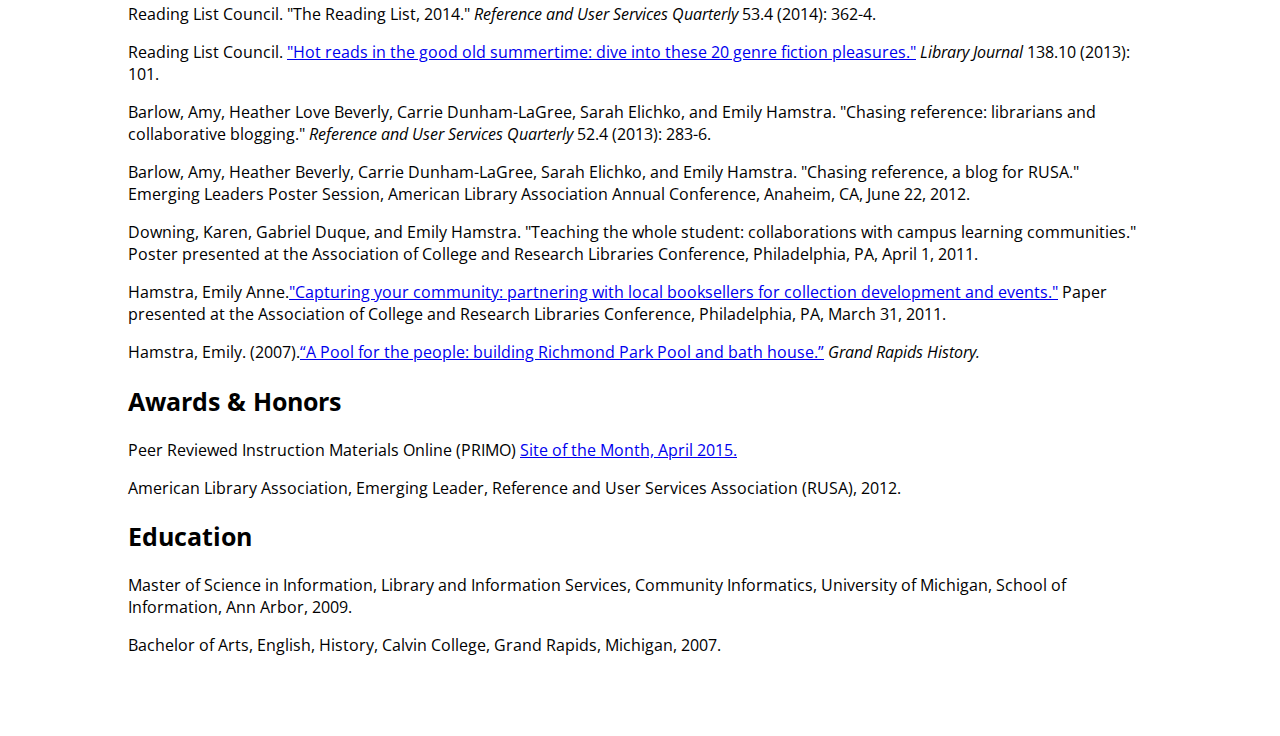
==== commit ad06f157: "update dates, reorganized U-M job text" ====
--- a/index.html
+++ b/index.html
@@ -17,14 +17,12 @@
       </div>
     </div>
   <div class="cv">
-    <h2>Education</h2>
-      <p>Master of Science in Information, Library and Information Services, Community Informatics, University of Michigan, School of Information, Ann Arbor, 2009.</p>
-      <p>Bachelor of Arts, English, History, Calvin College, Grand Rapids, Michigan, 2007.</p>
+
     <h2>Employment Experience</h2>
-      <h3><i>Kinesiology Librarian, University of Michigan Library, January 2013-present</i></h2>
-        <p>As the subject librarian for Kinesiology, I create print and electronic collections that meet the unique needs of faculty and students in the School of Kinesiology. I also provide subject specific research support and teach library instruction sessions.</p>
-      <h3><i>Learning Librarian, University of Michigan Library, July 2009-present</i></h2>
-        <p>I support the University community in research and learning how to use the library. In addition to staffing the reference desk, I provide reference services over email and chat (IM). I select materials for the Undergraduate Library in a variety of subjects, and maintain the Undergraduate Library's Browsing Collection. I collaboratively select, cancel as needed, and promote electronic collections relevant to undergraduate needs. I teach sessions for undergraduate students about library research skills, and collaborate in event planning. I also maintain the Undergraduate Library website.</p>
+      <h3><i>Kinesiology Librarian, University of Michigan Library, January 2013-January 2016</i></h2>
+      <h3><i>Learning Librarian, University of Michigan Library, July 2009-January 2016</i></h2>
+        <p>I supported the university community in research and learning how to use the library. I taught 50-60 library instruction sessions per year. I provided research guidance in-person, by email, and by chat (IM). I maintained the Shapiro Undergraduate Library website. I selected and weeded materials for the Shapiro Undergraduate Library in a variety of subjects. I managed the Browsing Collection, the library’s leisure reading collection. I used this collection to experiment with different models of collecting, including purchasing materials from a local independent bookseller.</p>
+        <p>I provided in-depth research assistance to library patrons researching sports, nutrition, and health and wellness. I collected books and journals, print and electronic, for the interdisciplinary research needs of faculty and students in the School of Kinesiology. I taught workshops on advanced research in the health sciences and social sciences, in-person and online.</p>
       <h3><i>Public Services Associate, University of Michigan Library, August 2007-June 2009</i></h3>
         <p>I provided reference services in-person and over chat (IM). As needed, I led instruction sessions for undergraduate students. I facilitated the presentation at New Student Orientation, reaching nearly 3,000 students in 50 sessions over the summer of 2008. In the summer of 2008, I participated in a major weeding project at the Undergraduate Library, weeding the British and American Literature sections of the library.</p>
       <h3><i>Archives Assistant, Grand Rapids Public Library, Grand Rapids, MI, February-July 2007</i></h3>
@@ -48,6 +46,9 @@
       <p>Peer Reviewed Instruction Materials Online (PRIMO) <a href="http://www.ala.org/acrl/aboutacrl/directoryofleadership/sections/is/iswebsite/projpubs/primo/site/2015april">Site of the Month, April 2015.</a></p>
       <p>American Library Association, Emerging Leader, Reference and User Services Association (RUSA), 2012.</p>
 
+    <h2>Education</h2>
+      <p>Master of Science in Information, Library and Information Services, Community Informatics, University of Michigan, School of Information, Ann Arbor, 2009.</p>
+      <p>Bachelor of Arts, English, History, Calvin College, Grand Rapids, Michigan, 2007.</p>
   </div>
   <!-- Google Analytics -->
   <script>
